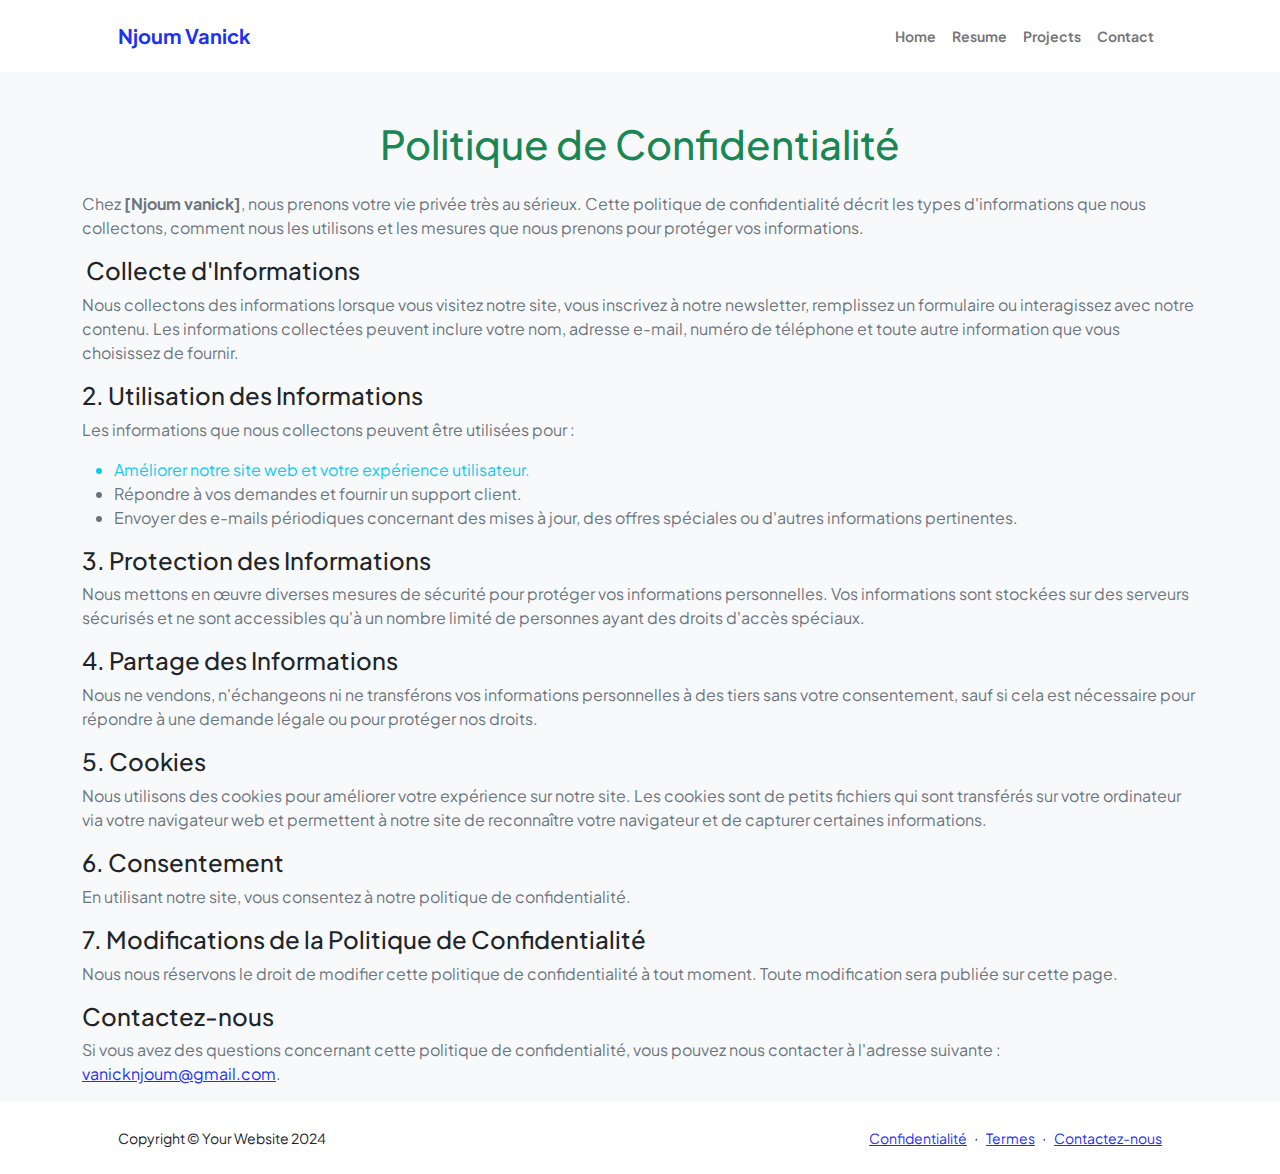
==== confidentialité.html @ 93d61777 "page confidentialité" ====
<!DOCTYPE html>
<html lang="fr">
<head>
    <meta charset="utf-8" />
    <meta name="viewport" content="width=device-width, initial-scale=1, shrink-to-fit=no" />
    <meta name="description" content />
    <meta name="author" content />
    <title>Portfolio_vanich</title>
    <!-- Favicon-->
    <link rel="icon" type="image/x-icon" href="assets/favicon.ico" />
    <!-- Custom Google font-->
    <link rel="preconnect" href="https://fonts.googleapis.com" />
    <link rel="preconnect" href="https://fonts.gstatic.com" crossorigin />
    <link rel="stylesheet" href="https://cdnjs.cloudflare.com/ajax/libs/font-awesome/6.7.0/css/all.min.css">

    <link
        href="https://fonts.googleapis.com/css2?family=Plus+Jakarta+Sans:wght@100;200;300;400;500;600;700;800;900&amp;display=swap"
        rel="stylesheet" />
    <!-- Bootstrap icons-->
    <link href="https://cdn.jsdelivr.net/npm/bootstrap-icons@1.8.1/font/bootstrap-icons.css" rel="stylesheet" />
    <!-- Core theme CSS (includes Bootstrap)-->
    <link href="css/styles.css" rel="stylesheet" />
    <style>
        body {
            background-color: #f8f9fa;
        }
        .style {
            background-color: #ffffff;
            padding: 30px;
            border-radius: 10px;
            box-shadow: 0 0 10px rgba(0, 0, 0, 0.1);
        }
     
        p, ul {
            color: #6c757d;
        }
    </style>
</head>
<body>

    <main class="flex-shrink-0">
        <!-- Navigation-->
        <nav class="navbar navbar-expand-lg navbar-light bg-white py-3">
            <div class="container px-5">
                <a class="navbar-brand" href="index.html"><span class="fw-bolder text-primary">Njoum
                        Vanick</span></a>
                <button class="navbar-toggler" type="button" data-bs-toggle="collapse"
                    data-bs-target="#navbarSupportedContent" aria-controls="navbarSupportedContent"
                    aria-expanded="false" aria-label="Toggle navigation"><span
                        class="navbar-toggler-icon"></span></button>
                <div class="collapse navbar-collapse" id="navbarSupportedContent">
                    <ul class="navbar-nav ms-auto mb-2 mb-lg-0 small fw-bolder">
                        <li class="nav-item"><a class="nav-link" href="index.html">Home</a></li>
                        <li class="nav-item"><a class="nav-link" href="resume.html">Resume</a></li>
                        <li class="nav-item"><a class="nav-link" href="projects.html">Projects</a></li>
                        <li class="nav-item"><a class="nav-link" href="contact.html">Contact</a></li>
                    </ul>
                </div>
            </div>
        </nav>
    <div class="container mt-5" class="style">
        <h1 class="text-center mb-4 text-success">Politique de Confidentialité</h1>
        <p>Chez <strong>[Njoum vanick]</strong>, nous prenons votre vie privée très au sérieux. Cette politique de confidentialité décrit les types d'informations que nous collectons, comment nous les utilisons et les mesures que nous prenons pour protéger vos informations.</p>
        
        <h4><i class="fa-solid fa-album-collection"></i>
            Collecte d'Informations</h4>
        <p>Nous collectons des informations lorsque vous visitez notre site, vous inscrivez à notre newsletter, remplissez un formulaire ou interagissez avec notre contenu. Les informations collectées peuvent inclure votre nom, adresse e-mail, numéro de téléphone et toute autre information que vous choisissez de fournir.</p>
        
        <h4>2. Utilisation des Informations</h4>
        <p>Les informations que nous collectons peuvent être utilisées pour :</p>
        <ul>
            <li class="text-info">Améliorer notre site web et votre expérience utilisateur.</li>
            <li>Répondre à vos demandes et fournir un support client.</li>
            <li>Envoyer des e-mails périodiques concernant des mises à jour, des offres spéciales ou d'autres informations pertinentes.</li>
        </ul>
        
        <h4>3. Protection des Informations</h4>
        <p>Nous mettons en œuvre diverses mesures de sécurité pour protéger vos informations personnelles. Vos informations sont stockées sur des serveurs sécurisés et ne sont accessibles qu'à un nombre limité de personnes ayant des droits d'accès spéciaux.</p>
        
        <h4>4. Partage des Informations</h4>
        <p>Nous ne vendons, n'échangeons ni ne transférons vos informations personnelles à des tiers sans votre consentement, sauf si cela est nécessaire pour répondre à une demande légale ou pour protéger nos droits.</p>
        
        <h4>5. Cookies</h4>
        <p>Nous utilisons des cookies pour améliorer votre expérience sur notre site. Les cookies sont de petits fichiers qui sont transférés sur votre ordinateur via votre navigateur web et permettent à notre site de reconnaître votre navigateur et de capturer certaines informations.</p>
        
        <h4>6. Consentement</h4>
        <p>En utilisant notre site, vous consentez à notre politique de confidentialité.</p>
        
        <h4>7. Modifications de la Politique de Confidentialité</h4>
        <p>Nous nous réservons le droit de modifier cette politique de confidentialité à tout moment. Toute modification sera publiée sur cette page.</p>
        
        <h4>Contactez-nous</h4>
        <p>Si vous avez des questions concernant cette politique de confidentialité, vous pouvez nous contacter à l'adresse suivante : <a href="mailto:tonemail@example.com">vanicknjoum@gmail.com</a>.</p>
    </div>
    <!-- Footer-->
    <footer class="bg-white py-4 mt-auto">
        <div class="container px-5">
            <div class="row align-items-center justify-content-between flex-column flex-sm-row">
                <div class="col-auto">
                    <div class="small m-0">Copyright &copy; Your Website 2024</div>
                </div>
                <div class="col-auto">
                    <a class="small" href="./confidentialité.html">Confidentialité</a>
                    <span class="mx-1">&middot;</span>
                    <a class="small" href="#!">Termes</a>
                    <span class="mx-1">&middot;</span>
                    <a class="small" href="#!">Contactez-nous</a>
                </div>
            </div>
        </div>
    </footer>
    <!-- Bootstrap core JS-->
    <script src="https://cdn.jsdelivr.net/npm/bootstrap@5.2.3/dist/js/bootstrap.bundle.min.js"></script>
    <!-- Core theme JS-->
    <script src="js/scripts.js"></script>
    <!-- * * * * * * * * * * * * * * * * * * * * * * * * * * * * * * * * * * * * * * * *-->
    <!-- * *                               SB Forms JS                               * *-->
    <!-- * * Activate your form at https://startbootstrap.com/solution/contact-forms * *-->
    <!-- * * * * * * * * * * * * * * * * * * * * * * * * * * * * * * * * * * * * * * * *-->
    <script src="https://cdn.startbootstrap.com/sb-forms-latest.js"></script>
</body>

</html>
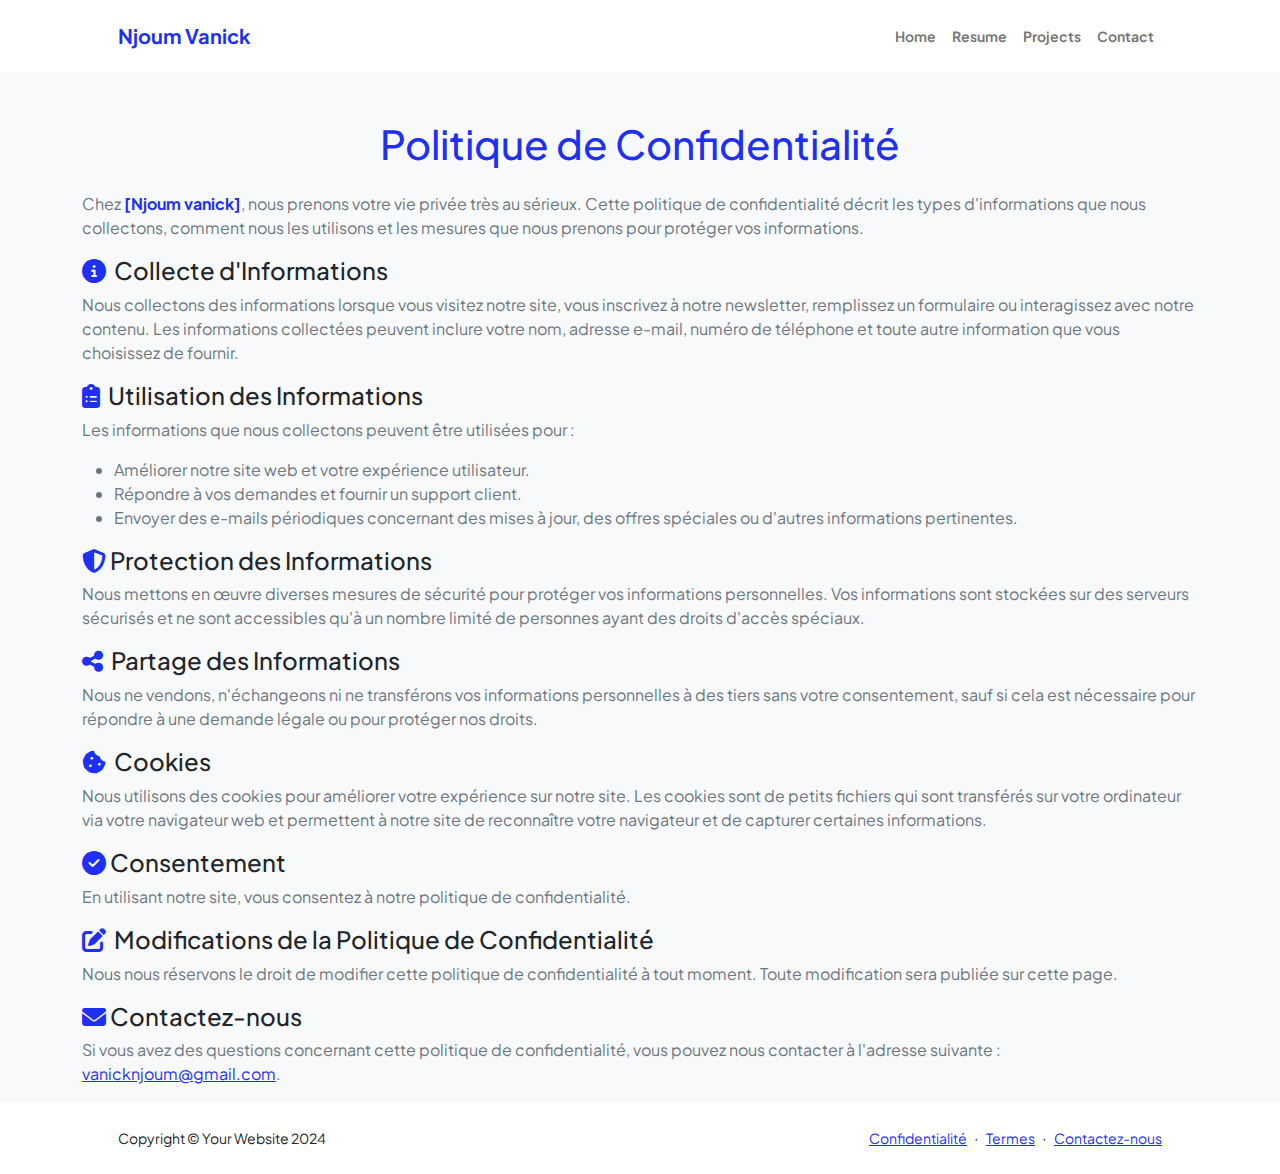
==== commit 2458a77a: "page terms" ====
--- a/confidentialité.html
+++ b/confidentialité.html
@@ -59,37 +59,37 @@
             </div>
         </nav>
     <div class="container mt-5" class="style">
-        <h1 class="text-center mb-4 text-success">Politique de Confidentialité</h1>
-        <p>Chez <strong>[Njoum vanick]</strong>, nous prenons votre vie privée très au sérieux. Cette politique de confidentialité décrit les types d'informations que nous collectons, comment nous les utilisons et les mesures que nous prenons pour protéger vos informations.</p>
+        <h1 class="text-center mb-4 text-primary">Politique de Confidentialité</h1>
+        <p>Chez <strong class="text-primary">[Njoum vanick]</strong>, nous prenons votre vie privée très au sérieux. Cette politique de confidentialité décrit les types d'informations que nous collectons, comment nous les utilisons et les mesures que nous prenons pour protéger vos informations.</p>
         
-        <h4><i class="fa-solid fa-album-collection"></i>
-            Collecte d'Informations</h4>
+        <h4><i class="fas fa-info-circle icon text-primary"></i>
+            &nbsp;Collecte d'Informations&nbsp;</h4>
         <p>Nous collectons des informations lorsque vous visitez notre site, vous inscrivez à notre newsletter, remplissez un formulaire ou interagissez avec notre contenu. Les informations collectées peuvent inclure votre nom, adresse e-mail, numéro de téléphone et toute autre information que vous choisissez de fournir.</p>
         
-        <h4>2. Utilisation des Informations</h4>
+        <h4><i class="fas fa-clipboard-list icon text-primary"></i> &nbsp;Utilisation des Informations&nbsp;</h4>
         <p>Les informations que nous collectons peuvent être utilisées pour :</p>
         <ul>
-            <li class="text-info">Améliorer notre site web et votre expérience utilisateur.</li>
+            <li >Améliorer notre site web et votre expérience utilisateur.</li>
             <li>Répondre à vos demandes et fournir un support client.</li>
             <li>Envoyer des e-mails périodiques concernant des mises à jour, des offres spéciales ou d'autres informations pertinentes.</li>
         </ul>
         
-        <h4>3. Protection des Informations</h4>
+        <h4><i class="fas fa-shield-alt icon text-primary"></i>&nbsp;Protection des Informations&nbsp;</h4>
         <p>Nous mettons en œuvre diverses mesures de sécurité pour protéger vos informations personnelles. Vos informations sont stockées sur des serveurs sécurisés et ne sont accessibles qu'à un nombre limité de personnes ayant des droits d'accès spéciaux.</p>
         
-        <h4>4. Partage des Informations</h4>
+        <h4><i class="fas fa-share-alt icon text-primary"></i> &nbsp;Partage des Informations&nbsp;</h4>
         <p>Nous ne vendons, n'échangeons ni ne transférons vos informations personnelles à des tiers sans votre consentement, sauf si cela est nécessaire pour répondre à une demande légale ou pour protéger nos droits.</p>
         
-        <h4>5. Cookies</h4>
+        <h4><i class="fas fa-cookie-bite icon text-primary"></i>&nbsp; Cookies&nbsp;</h4>
         <p>Nous utilisons des cookies pour améliorer votre expérience sur notre site. Les cookies sont de petits fichiers qui sont transférés sur votre ordinateur via votre navigateur web et permettent à notre site de reconnaître votre navigateur et de capturer certaines informations.</p>
         
-        <h4>6. Consentement</h4>
+        <h4><i class="fas fa-check-circle icon text-primary"></i>&nbsp;Consentement&nbsp;</h4>
         <p>En utilisant notre site, vous consentez à notre politique de confidentialité.</p>
         
-        <h4>7. Modifications de la Politique de Confidentialité</h4>
+        <h4><i class="fas fa-edit icon text-primary"></i> &nbsp;Modifications de la Politique de Confidentialité&nbsp;</h4>
         <p>Nous nous réservons le droit de modifier cette politique de confidentialité à tout moment. Toute modification sera publiée sur cette page.</p>
         
-        <h4>Contactez-nous</h4>
+        <h4><i class="fas fa-envelope icon text-primary"></i>&nbsp;Contactez-nous&nbsp;</h4>
         <p>Si vous avez des questions concernant cette politique de confidentialité, vous pouvez nous contacter à l'adresse suivante : <a href="mailto:tonemail@example.com">vanicknjoum@gmail.com</a>.</p>
     </div>
     <!-- Footer-->
@@ -102,9 +102,9 @@
                 <div class="col-auto">
                     <a class="small" href="./confidentialité.html">Confidentialité</a>
                     <span class="mx-1">&middot;</span>
-                    <a class="small" href="#!">Termes</a>
+                    <a class="small" href="./terms.html">Termes</a>
                     <span class="mx-1">&middot;</span>
-                    <a class="small" href="#!">Contactez-nous</a>
+                    <a class="small" href="./contact.html">Contactez-nous</a>
                 </div>
             </div>
         </div>
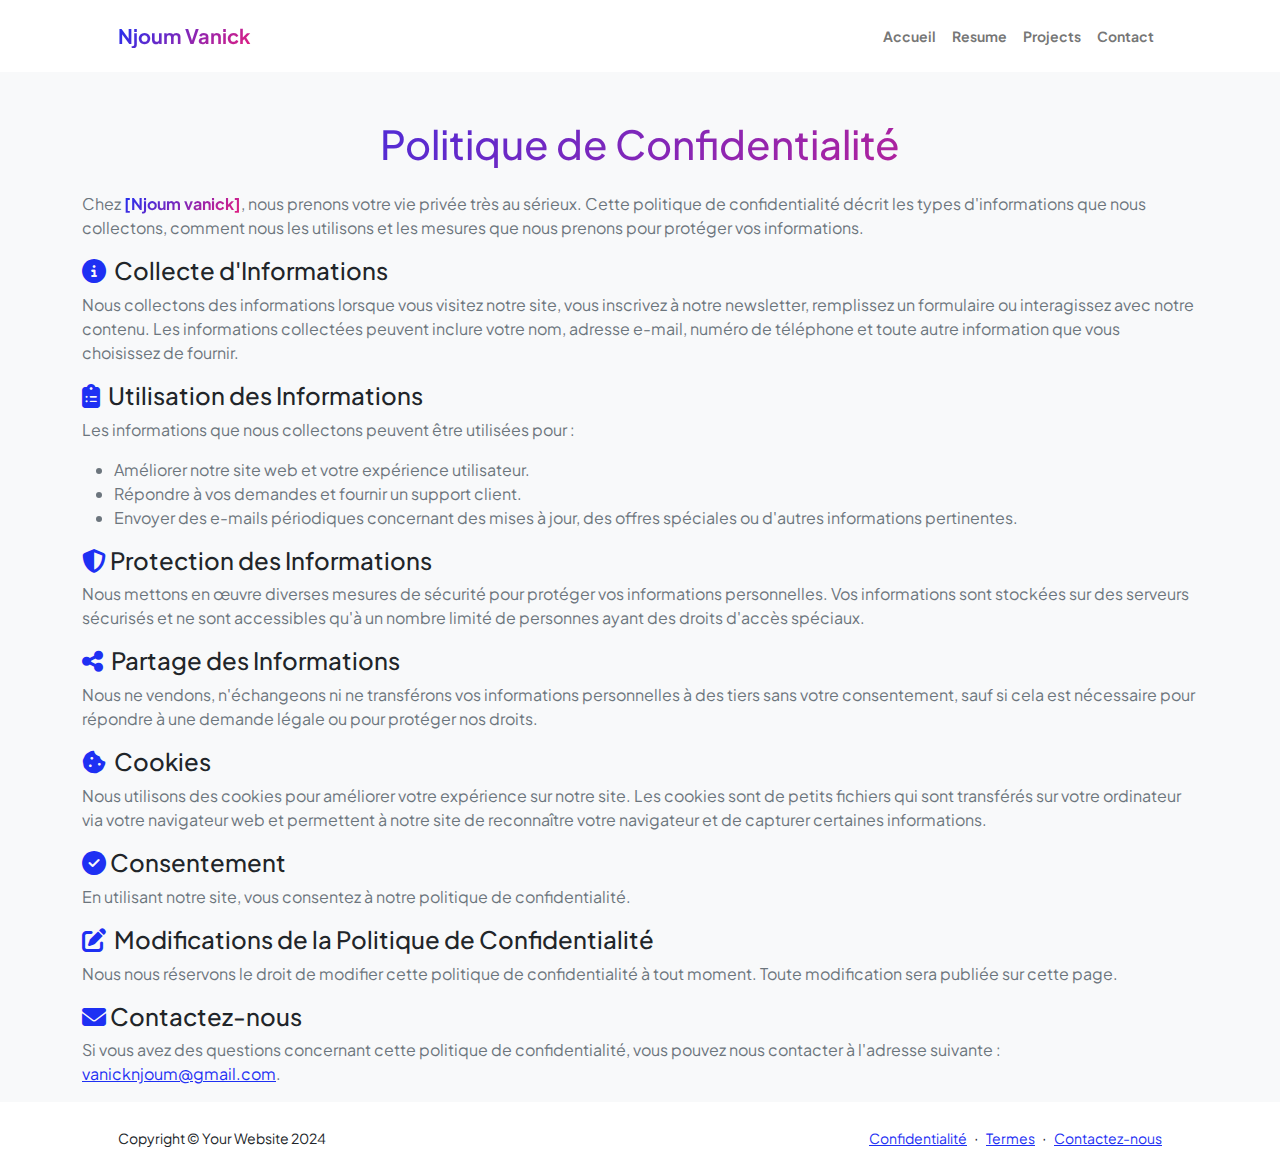
==== commit 19e7b672: "ajuster" ====
--- a/confidentialité.html
+++ b/confidentialité.html
@@ -42,7 +42,7 @@
         <!-- Navigation-->
         <nav class="navbar navbar-expand-lg navbar-light bg-white py-3">
             <div class="container px-5">
-                <a class="navbar-brand" href="index.html"><span class="fw-bolder text-primary">Njoum
+                <a class="navbar-brand" href="index.html"><span class="fw-bolder text-gradient">Njoum
                         Vanick</span></a>
                 <button class="navbar-toggler" type="button" data-bs-toggle="collapse"
                     data-bs-target="#navbarSupportedContent" aria-controls="navbarSupportedContent"
@@ -50,7 +50,7 @@
                         class="navbar-toggler-icon"></span></button>
                 <div class="collapse navbar-collapse" id="navbarSupportedContent">
                     <ul class="navbar-nav ms-auto mb-2 mb-lg-0 small fw-bolder">
-                        <li class="nav-item"><a class="nav-link" href="index.html">Home</a></li>
+                        <li class="nav-item"><a class="nav-link" href="index.html">Accueil</a></li>
                         <li class="nav-item"><a class="nav-link" href="resume.html">Resume</a></li>
                         <li class="nav-item"><a class="nav-link" href="projects.html">Projects</a></li>
                         <li class="nav-item"><a class="nav-link" href="contact.html">Contact</a></li>
@@ -59,8 +59,8 @@
             </div>
         </nav>
     <div class="container mt-5" class="style">
-        <h1 class="text-center mb-4 text-primary">Politique de Confidentialité</h1>
-        <p>Chez <strong class="text-primary">[Njoum vanick]</strong>, nous prenons votre vie privée très au sérieux. Cette politique de confidentialité décrit les types d'informations que nous collectons, comment nous les utilisons et les mesures que nous prenons pour protéger vos informations.</p>
+        <h1 class="text-center mb-4 text-gradient">Politique de Confidentialité</h1>
+        <p>Chez <strong class="text-gradient">[Njoum vanick]</strong>, nous prenons votre vie privée très au sérieux. Cette politique de confidentialité décrit les types d'informations que nous collectons, comment nous les utilisons et les mesures que nous prenons pour protéger vos informations.</p>
         
         <h4><i class="fas fa-info-circle icon text-primary"></i>
             &nbsp;Collecte d'Informations&nbsp;</h4>
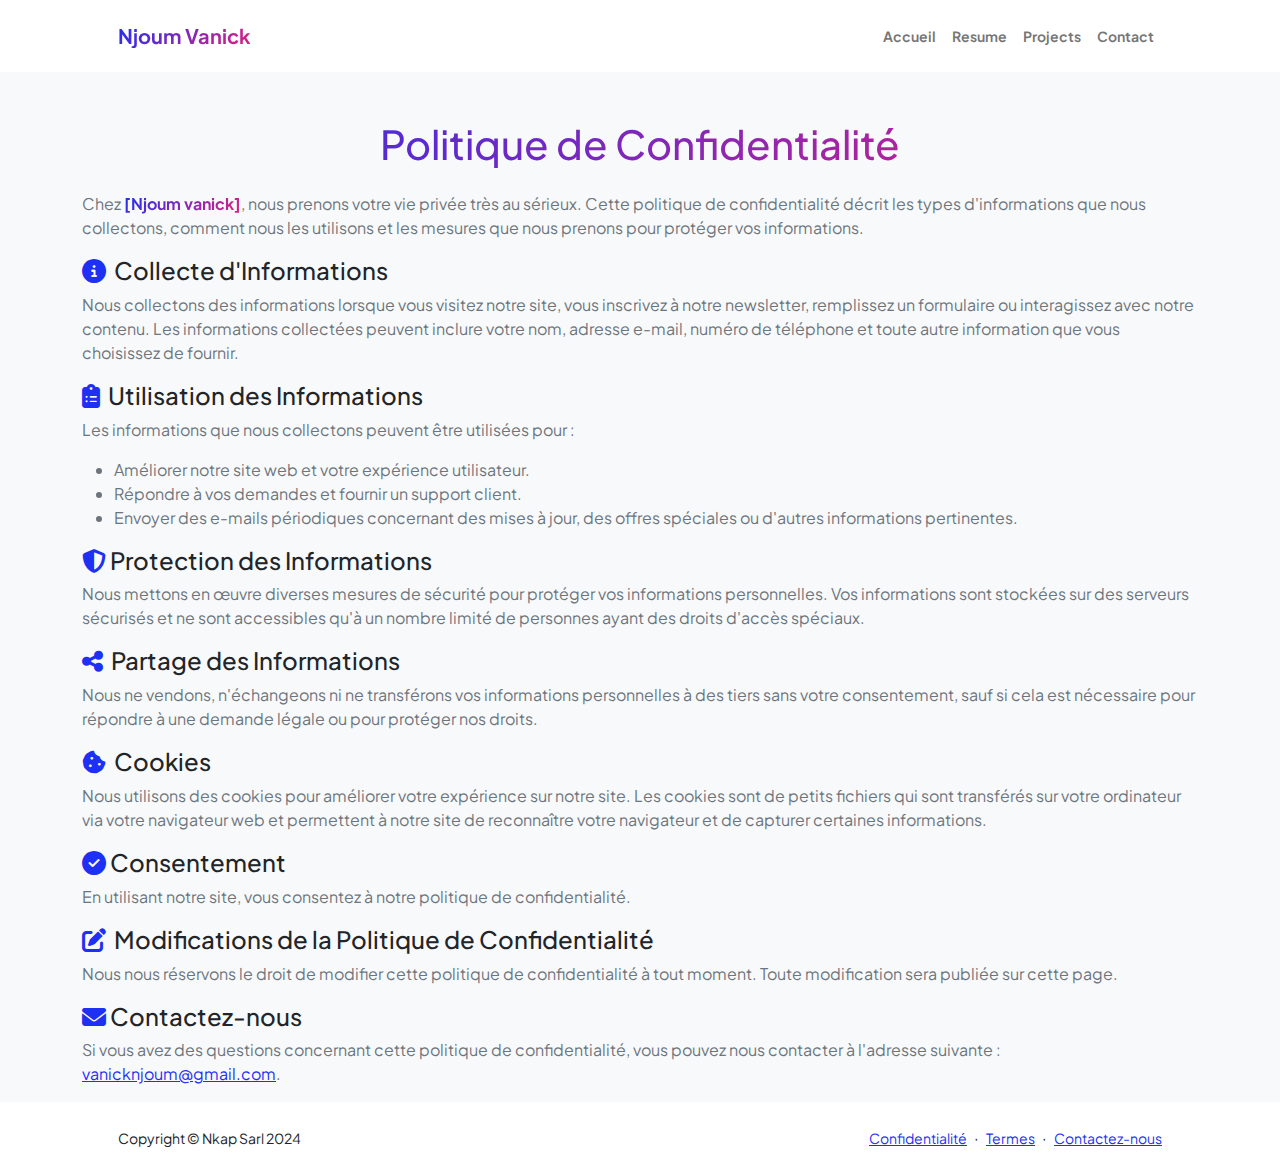
==== commit 9d7ae9bb: "changer les textes de la page resume" ====
--- a/confidentialité.html
+++ b/confidentialité.html
@@ -97,7 +97,7 @@
         <div class="container px-5">
             <div class="row align-items-center justify-content-between flex-column flex-sm-row">
                 <div class="col-auto">
-                    <div class="small m-0">Copyright &copy; Your Website 2024</div>
+                    <div class="small m-0">Copyright &copy; Nkap Sarl 2024</div>
                 </div>
                 <div class="col-auto">
                     <a class="small" href="./confidentialité.html">Confidentialité</a>
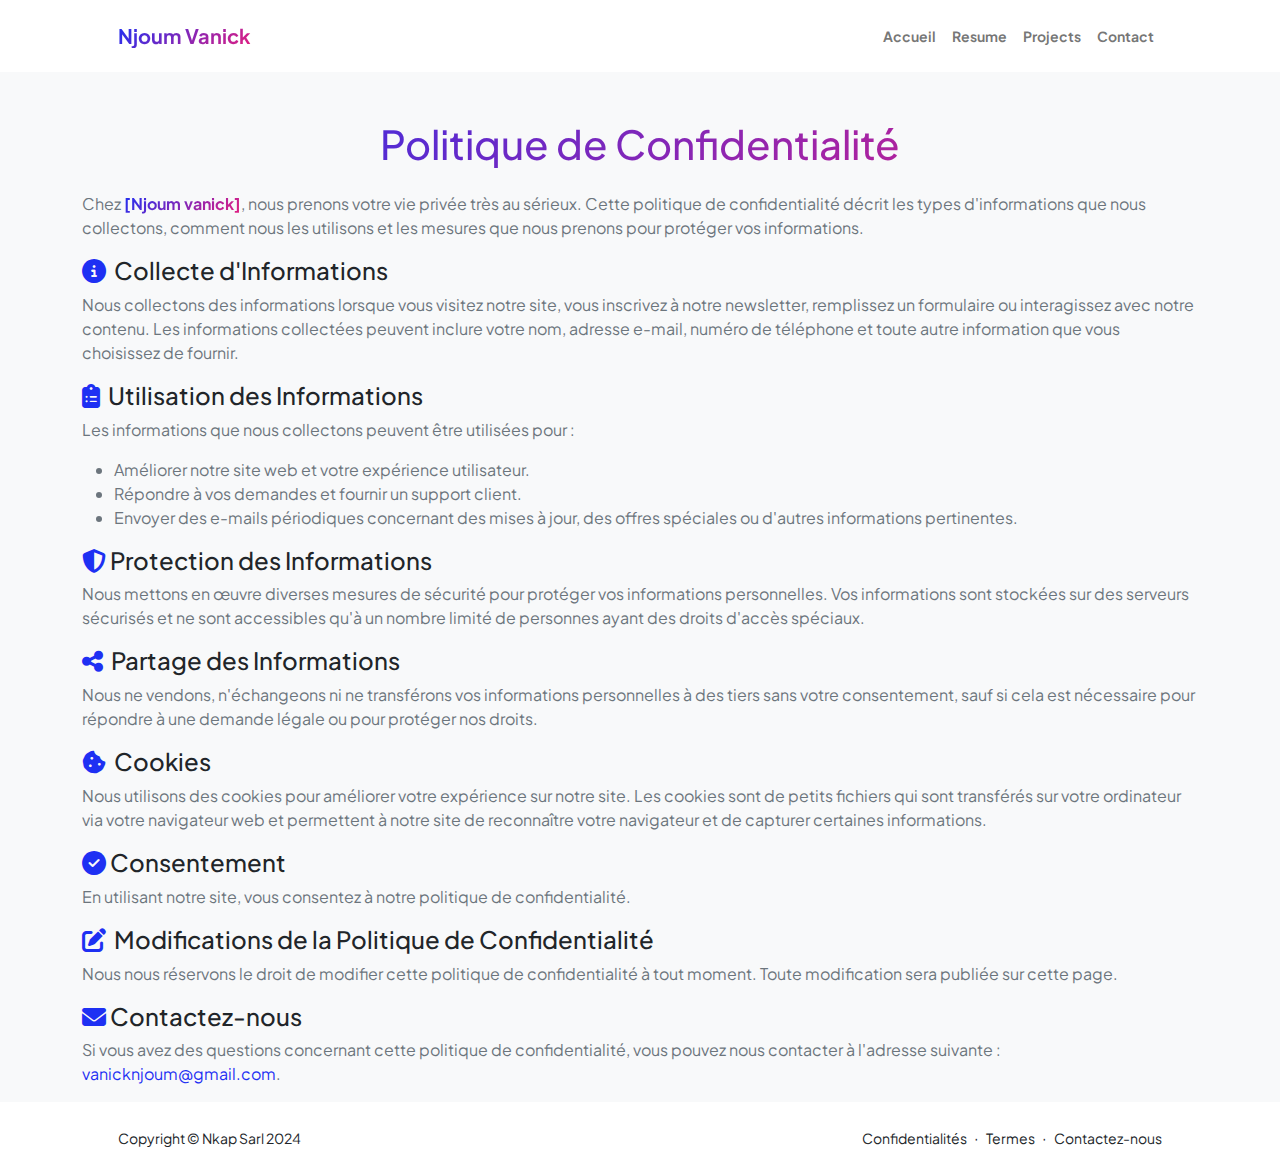
==== commit df06184d: "desgin" ====
--- a/confidentialité.html
+++ b/confidentialité.html
@@ -100,11 +100,11 @@
                     <div class="small m-0">Copyright &copy; Nkap Sarl 2024</div>
                 </div>
                 <div class="col-auto">
-                    <a class="small" href="./confidentialité.html">Confidentialité</a>
+                    <a class="small text-dark" href="./confidentialité.html">Confidentialités</a>
                     <span class="mx-1">&middot;</span>
-                    <a class="small" href="./terms.html">Termes</a>
+                    <a class="small text-dark" href="./terms.html">Termes</a>
                     <span class="mx-1">&middot;</span>
-                    <a class="small" href="./contact.html">Contactez-nous</a>
+                    <a class="small text-dark" href="./contact.html">Contactez-nous</a>
                 </div>
             </div>
         </div>
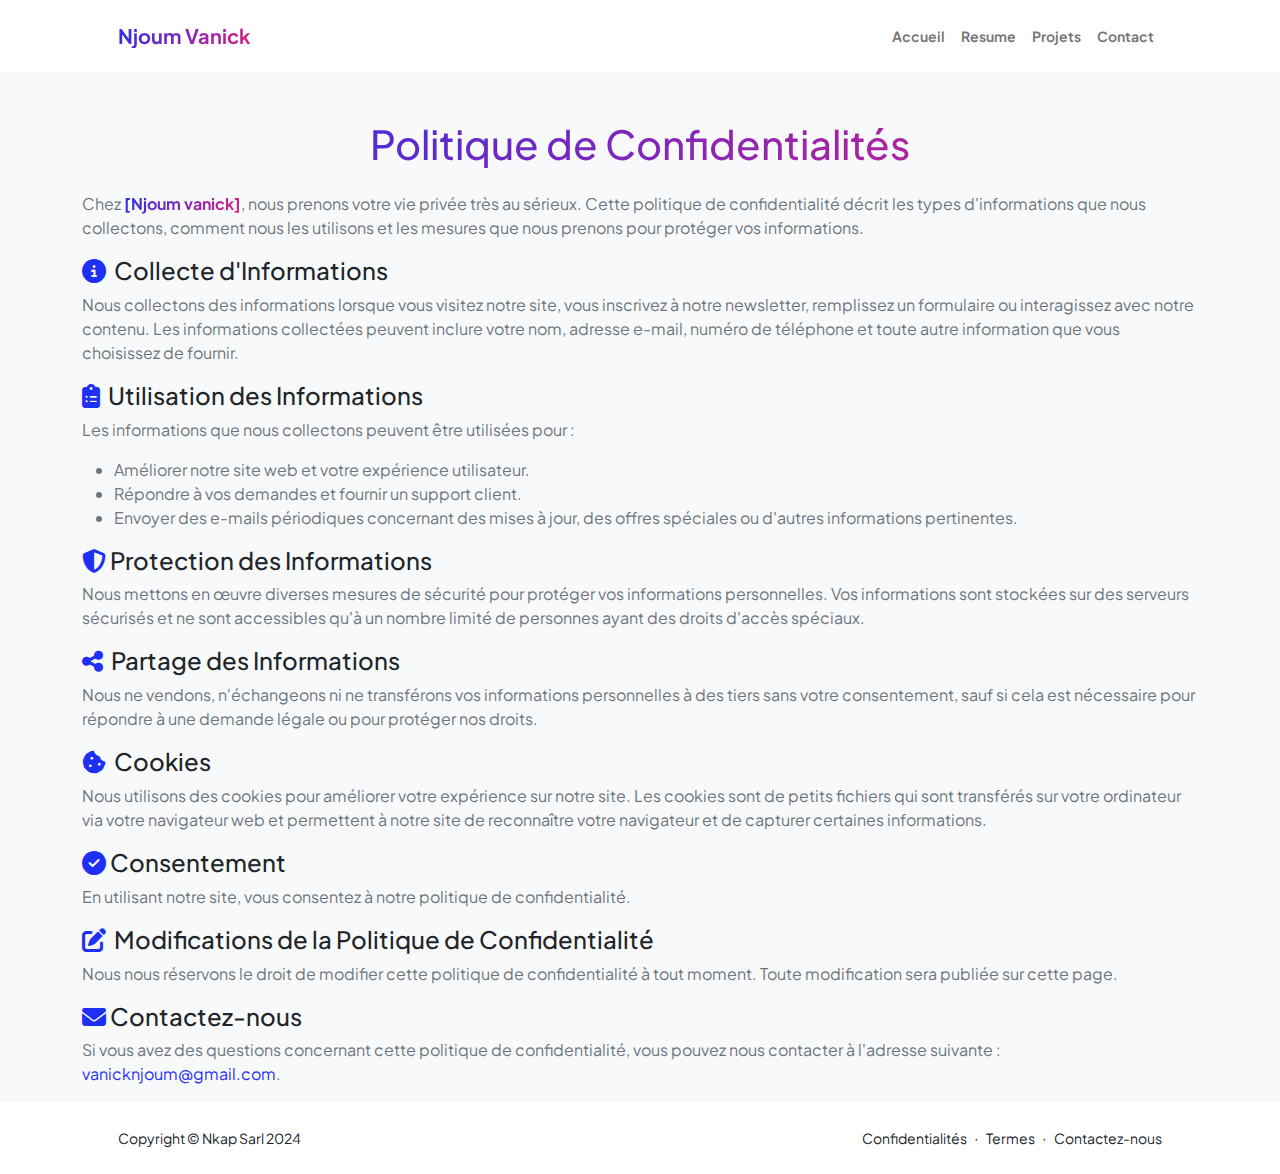
==== commit 7822c0a1: "correction" ====
--- a/confidentialité.html
+++ b/confidentialité.html
@@ -52,14 +52,14 @@
                     <ul class="navbar-nav ms-auto mb-2 mb-lg-0 small fw-bolder">
                         <li class="nav-item"><a class="nav-link" href="index.html">Accueil</a></li>
                         <li class="nav-item"><a class="nav-link" href="resume.html">Resume</a></li>
-                        <li class="nav-item"><a class="nav-link" href="projects.html">Projects</a></li>
+                        <li class="nav-item"><a class="nav-link" href="projects.html">Projets</a></li>
                         <li class="nav-item"><a class="nav-link" href="contact.html">Contact</a></li>
                     </ul>
                 </div>
             </div>
         </nav>
     <div class="container mt-5" class="style">
-        <h1 class="text-center mb-4 text-gradient">Politique de Confidentialité</h1>
+        <h1 class="text-center mb-4 text-gradient">Politique de Confidentialités</h1>
         <p>Chez <strong class="text-gradient">[Njoum vanick]</strong>, nous prenons votre vie privée très au sérieux. Cette politique de confidentialité décrit les types d'informations que nous collectons, comment nous les utilisons et les mesures que nous prenons pour protéger vos informations.</p>
         
         <h4><i class="fas fa-info-circle icon text-primary"></i>
